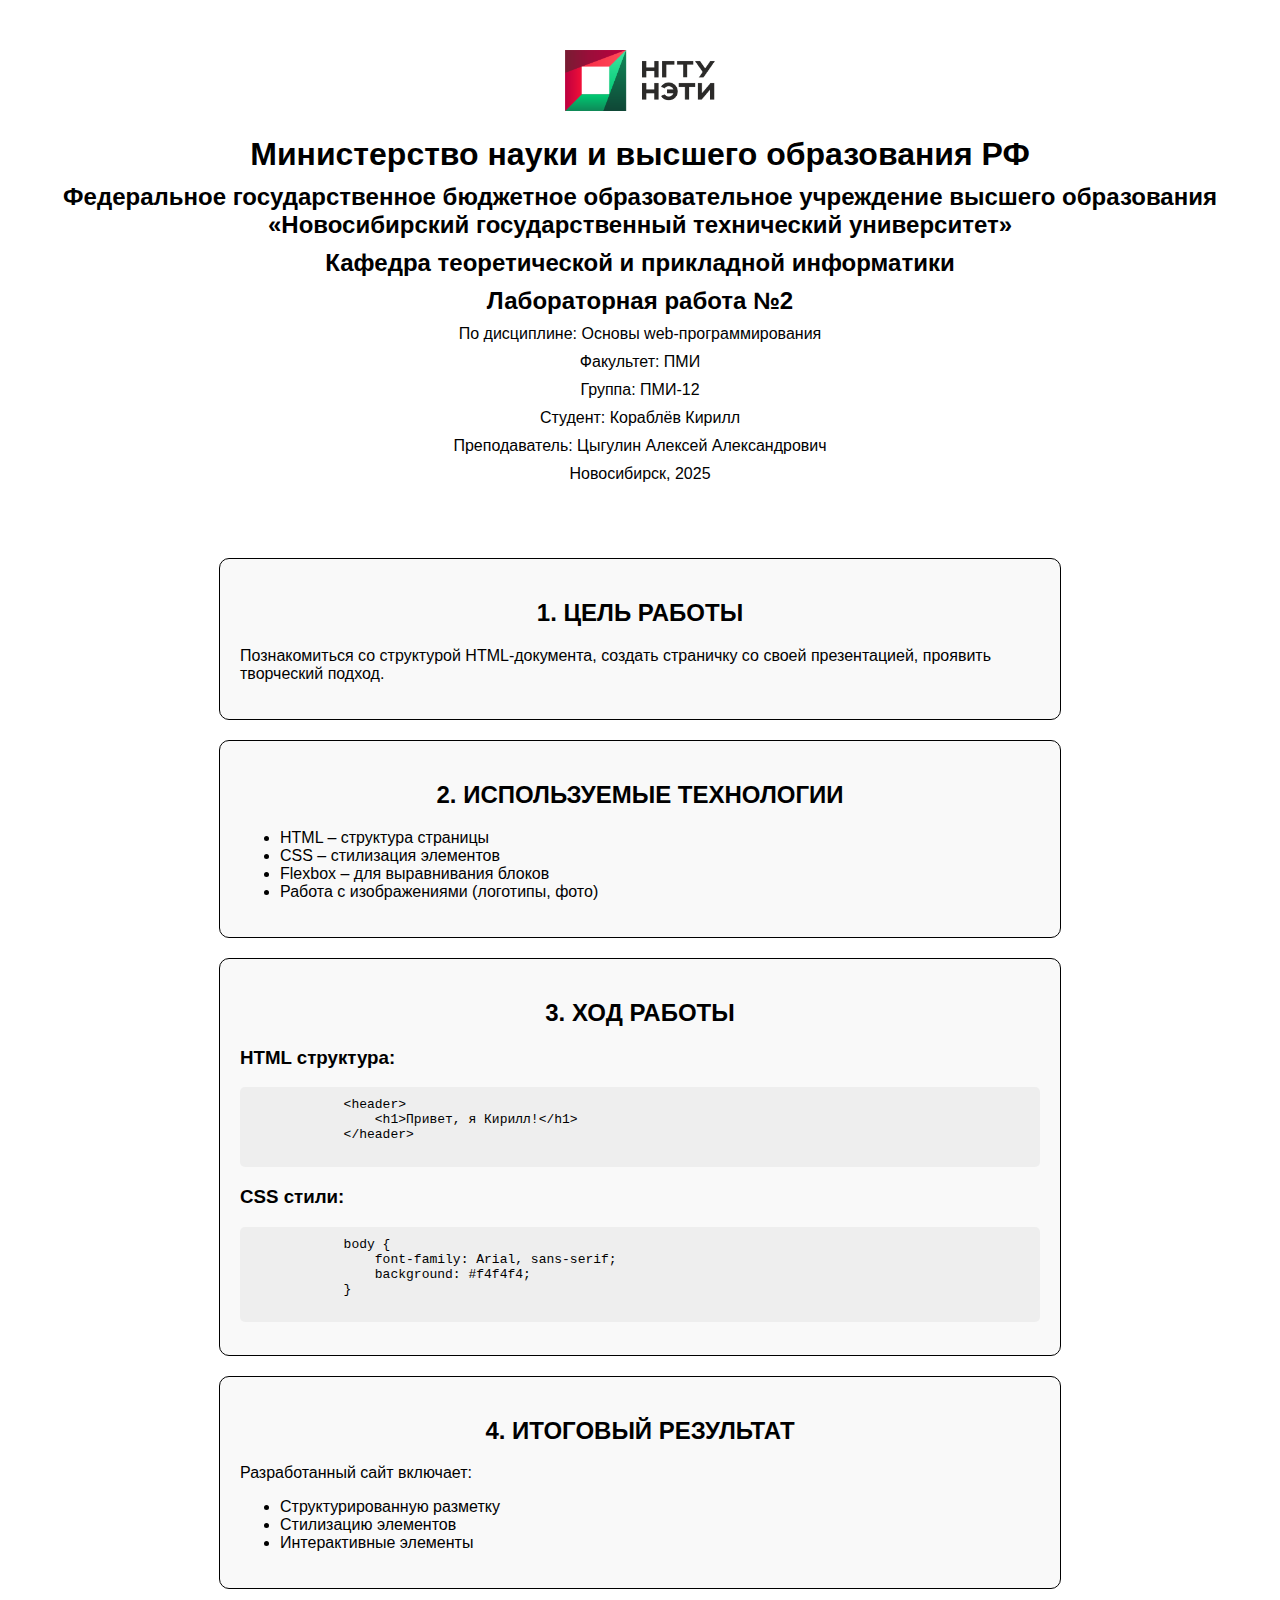
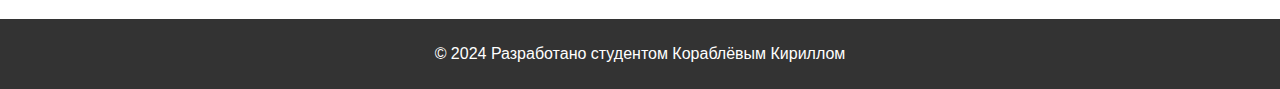
==== report/index.html @ adfc6341 "Report" ====
<!DOCTYPE html>
<html lang="ru">
	<head>
		<meta charset="UTF-8" />
		<meta name="viewport" content="width=device-width, initial-scale=1.0" />
		<title>Отчёт по разработке сайта</title>
		<link rel="stylesheet" href="style.css" />
	</head>
	<body>
		<header>
			<div class="title-page">
				<img src="images/nstu_logo.png" class="logo" />
				<!-- Добавить логотип НГТУ -->
				<h1>Министерство науки и высшего образования РФ</h1>
				<h2>
					<b
						>Федеральное государственное бюджетное образовательное учреждение
						высшего образования</b
					><br />«Новосибирский государственный технический университет»
				</h2>
				<h2>Кафедра теоретической и прикладной информатики</h2>
				<h2>Лабораторная работа №2</h2>
				<p>По дисциплине: Основы web-программирования</p>
				<p>Факультет: ПМИ</p>
				<p>Группа: ПМИ-12</p>
				<p>Студент: Кораблёв Кирилл</p>
				<p>Преподаватель: Цыгулин Алексей Александрович</p>
				<p>Новосибирск, 2025</p>
			</div>
		</header>

		<section class="section">
			<h2>1. Цель работы</h2>
			<p>
				Познакомиться со структурой HTML-документа, создать страничку со своей
				презентацией, проявить творческий подход.
			</p>
		</section>

		<section class="section">
			<h2>2. Используемые технологии</h2>
			<ul>
				<li>HTML – структура страницы</li>
				<li>CSS – стилизация элементов</li>
				<li>Flexbox – для выравнивания блоков</li>
				<li>Работа с изображениями (логотипы, фото)</li>
			</ul>
		</section>

		<section class="section">
			<h2>3. Ход работы</h2>
			<h3>HTML структура:</h3>
			<pre>
            &lt;header&gt;
                &lt;h1&gt;Привет, я Кирилл!&lt;/h1&gt;
            &lt;/header&gt;
        </pre
			>
			<h3>CSS стили:</h3>
			<pre>
            body {
                font-family: Arial, sans-serif;
                background: #f4f4f4;
            }
        </pre
			>
		</section>

		<section class="section">
			<h2>4. Итоговый результат</h2>
			<p>Разработанный сайт включает:</p>
			<ul>
				<li>Структурированную разметку</li>
				<li>Стилизацию элементов</li>
				<li>Интерактивные элементы</li>
			</ul>
		</section>

		<footer>
			<p>&copy; 2024 Разработано студентом Кораблёвым Кириллом</p>
		</footer>
	</body>
</html>
---- report/style.css ----
body {
	font-family: Arial, sans-serif;
	margin: 0;
	padding: 0;
	background-color: #ffffff;
	color: #000;
	text-align: center;
}

.title-page {
	display: flex;
	flex-direction: column;
	align-items: center;
	justify-content: center;
	padding: 50px;
}

.logo {
	width: 150px;
	height: auto;
	margin-bottom: 20px;
}

header h1,
header h2,
header h3,
header p {
	margin: 5px 0;
}

.section {
	width: 80%;
	max-width: 800px;
	margin: 20px auto;
	padding: 20px;
	border: 1px solid #000;
	border-radius: 10px;
	background-color: #f9f9f9;
	text-align: left;
}

.section h2 {
	text-align: center;
	text-transform: uppercase;
}

pre {
	background: #eee;
	padding: 10px;
	border-radius: 5px;
	overflow-x: auto;
	font-family: monospace;
}

footer {
	margin-top: 30px;
	padding: 10px;
	background: #333;
	color: white;
}
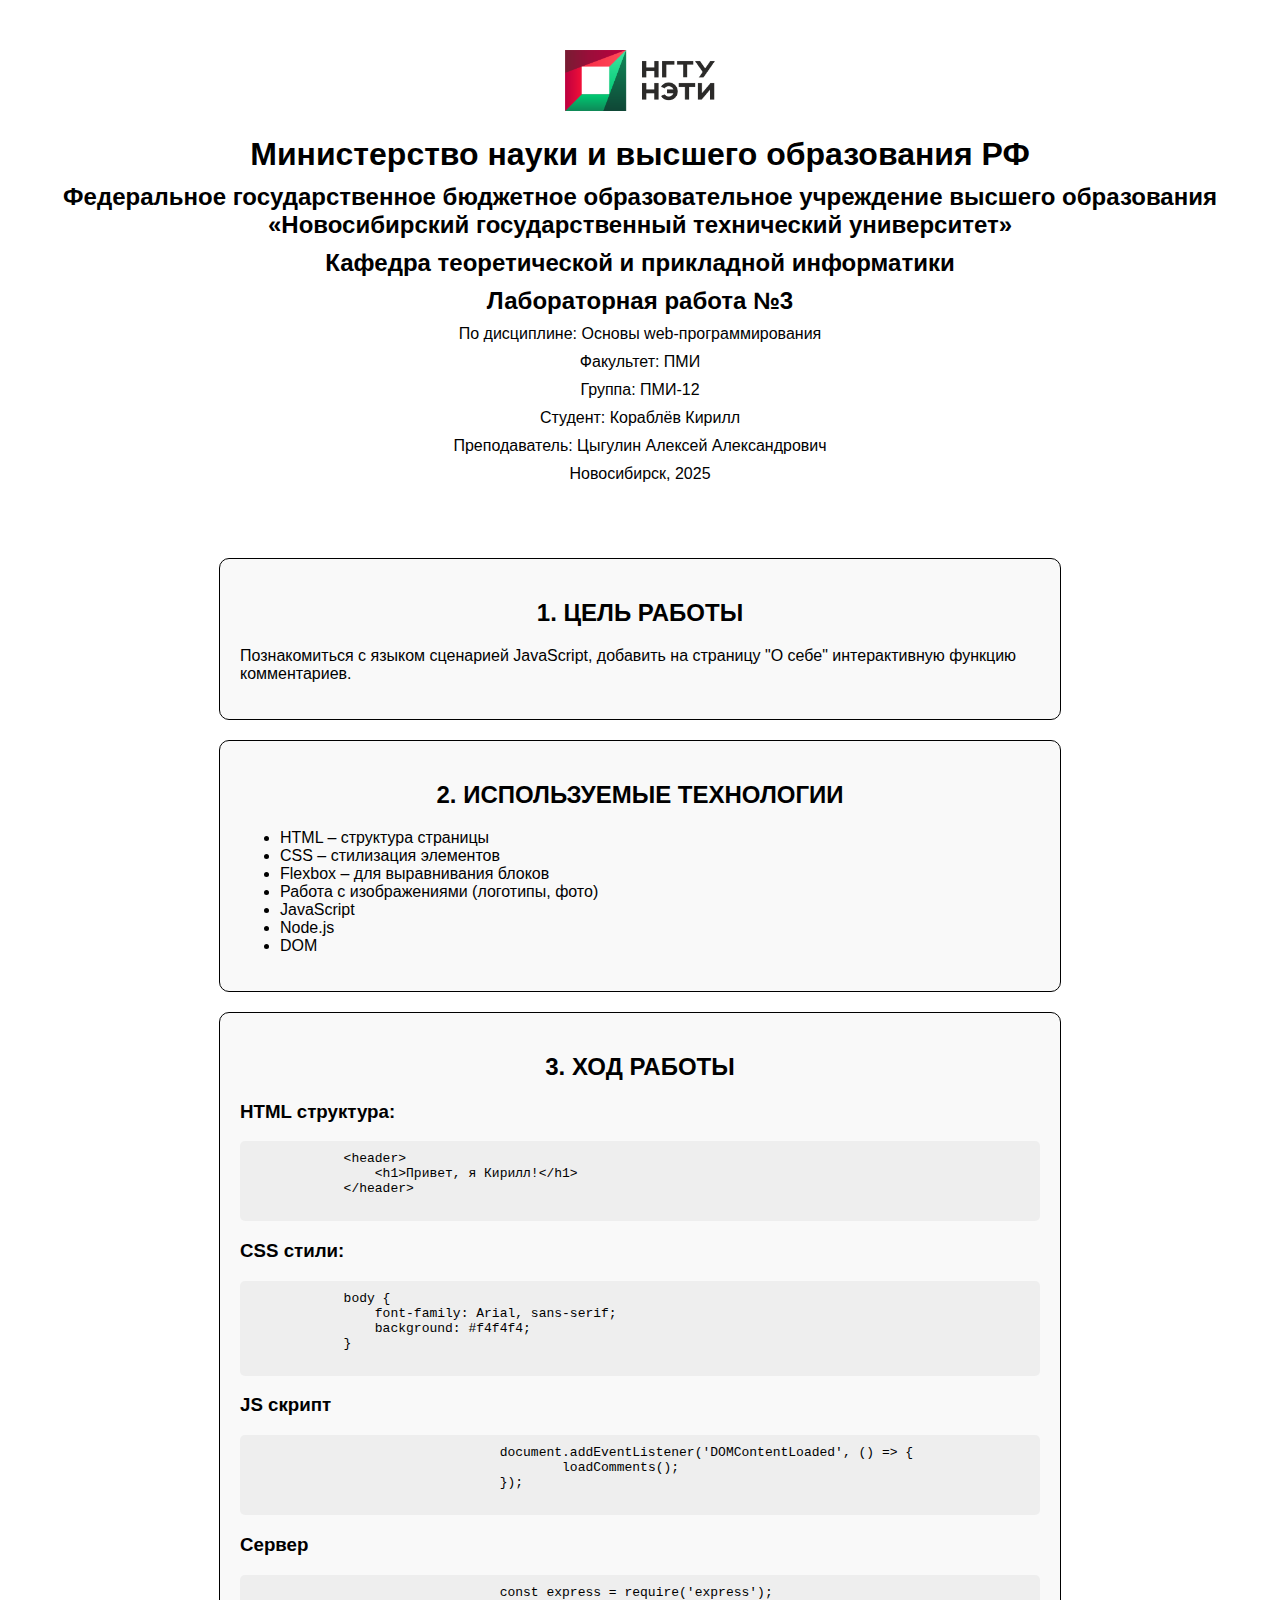
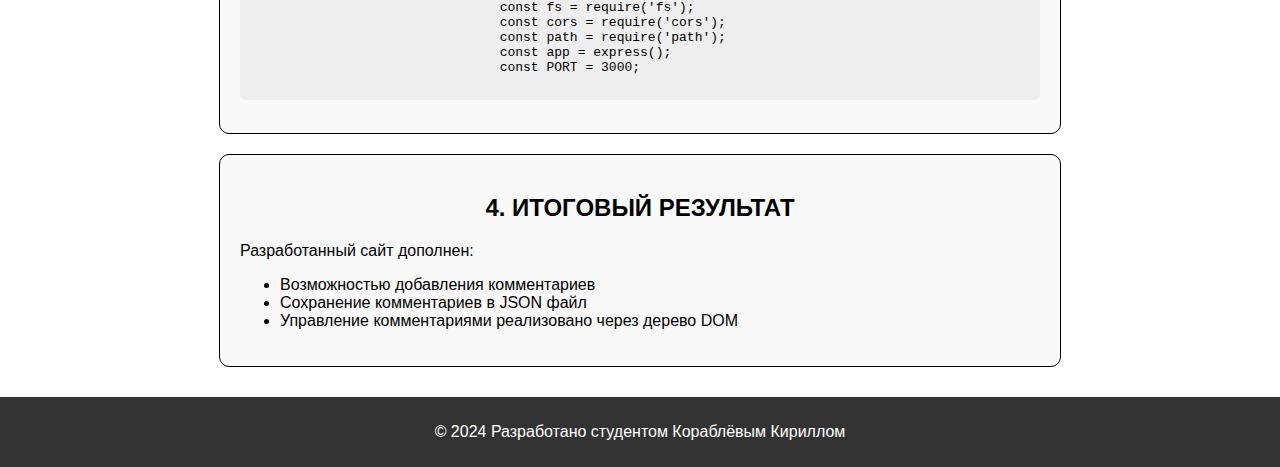
==== commit 10f1cb81: "Report" ====
--- a/report/index.html
+++ b/report/index.html
@@ -19,7 +19,7 @@
 					><br />«Новосибирский государственный технический университет»
 				</h2>
 				<h2>Кафедра теоретической и прикладной информатики</h2>
-				<h2>Лабораторная работа №2</h2>
+				<h2>Лабораторная работа №3</h2>
 				<p>По дисциплине: Основы web-программирования</p>
 				<p>Факультет: ПМИ</p>
 				<p>Группа: ПМИ-12</p>
@@ -32,8 +32,8 @@
 		<section class="section">
 			<h2>1. Цель работы</h2>
 			<p>
-				Познакомиться со структурой HTML-документа, создать страничку со своей
-				презентацией, проявить творческий подход.
+				Познакомиться с языком сценарией JavaScript, добавить на страницу "О
+				себе" интерактивную функцию комментариев.
 			</p>
 		</section>
 
@@ -44,6 +44,9 @@
 				<li>CSS – стилизация элементов</li>
 				<li>Flexbox – для выравнивания блоков</li>
 				<li>Работа с изображениями (логотипы, фото)</li>
+				<li>JavaScript</li>
+				<li>Node.js</li>
+				<li>DOM</li>
 			</ul>
 		</section>
 
@@ -64,15 +67,32 @@
             }
         </pre
 			>
+			<h3>JS скрипт</h3>
+			<pre>
+				document.addEventListener('DOMContentLoaded', () => {
+					loadComments();
+				});
+		</pre
+			>
+			<h3>Сервер</h3>
+			<pre>
+				const express = require('express');
+				const fs = require('fs');
+				const cors = require('cors');
+				const path = require('path');
+				const app = express();
+				const PORT = 3000;
+		</pre
+			>
 		</section>
 
 		<section class="section">
 			<h2>4. Итоговый результат</h2>
-			<p>Разработанный сайт включает:</p>
+			<p>Разработанный сайт дополнен:</p>
 			<ul>
-				<li>Структурированную разметку</li>
-				<li>Стилизацию элементов</li>
-				<li>Интерактивные элементы</li>
+				<li>Возможностью добавления комментариев</li>
+				<li>Сохранение комментариев в JSON файл</li>
+				<li>Управление комментариями реализовано через дерево DOM</li>
 			</ul>
 		</section>
 
